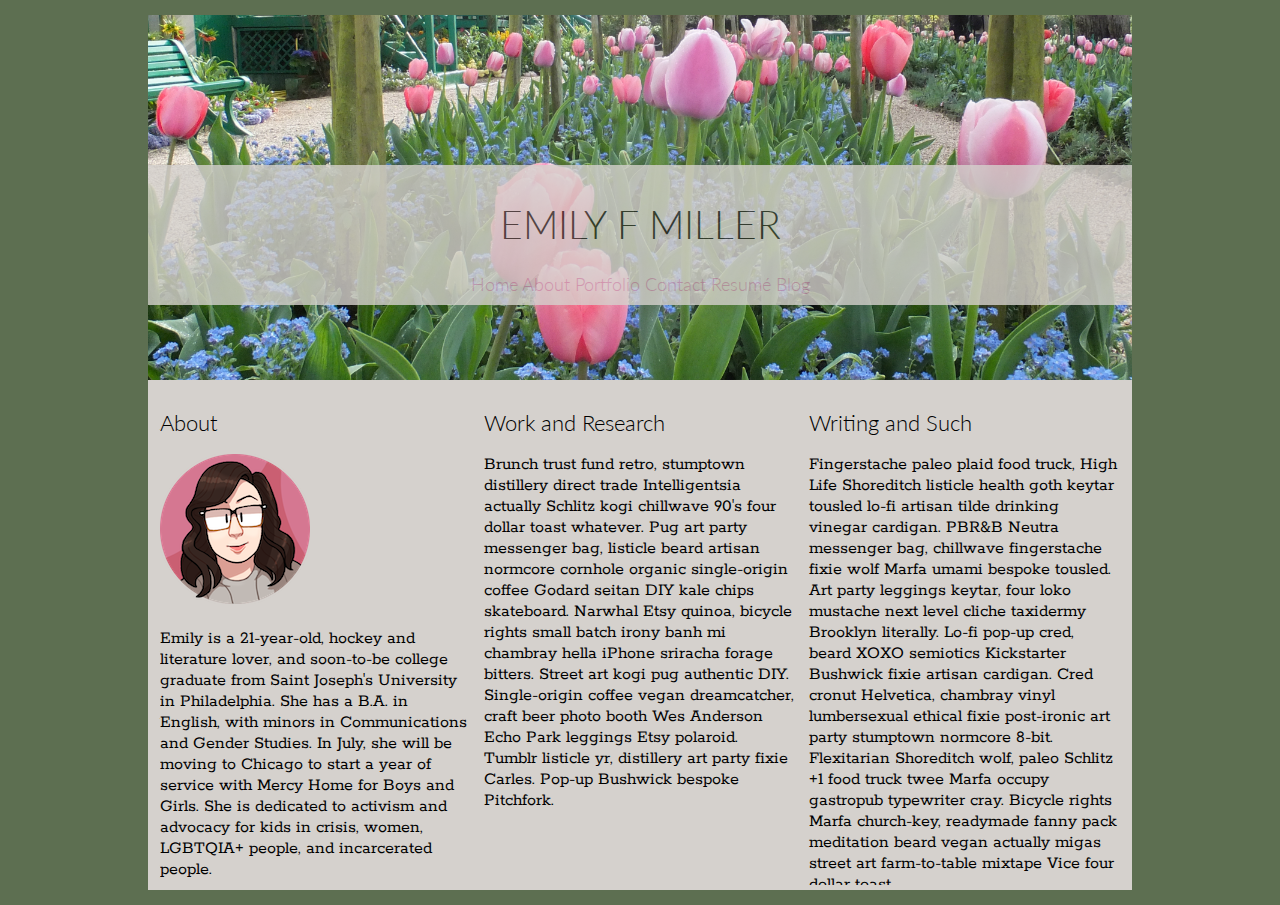
==== index.html @ 6ae4babb "finally added non-filler text to about on first page" ====
<!DOCTYPE HTML>
<html>
<head>
  <title>Portfolio</title>
  <meta charset="utf-8">
  <link href="style.css" rel="stylesheet">
</head>
<body>
  <header>
    <div id="heading">
    <h1>EMILY F MILLER</h1>
    <nav>
      <a href="index.html">Home</a>
      <a href="about.html">About</a>
      <a href="portfolio.html">Portfolio</a>
      <a href="contact.html">Contact</a>
      <a href="resume.html">Resumé</a>
      <a href="blog.html">Blog</a>
  </nav>
  </div>
  </header>
<div id="wrapper">
  <div class="boxElement">
    <h2>About</h2>
    <img src="images/emilyicon.png" alt="Icon of Emily drawn by Vondell Swain">
    <p>Emily is a 21-year-old, hockey and literature lover, and soon-to-be college graduate from Saint Joseph's University in Philadelphia. She has a B.A. in English, with minors in Communications and Gender Studies. In July, she will be moving to Chicago to start a year of service with Mercy Home for Boys and Girls. She is dedicated to activism and advocacy for kids in crisis, women, LGBTQIA+ people, and incarcerated people.</p>
    <p>You can learn more about Emily on her <a href="about.html">about page</a>.</p>
  </div>
  <div class="boxElement">
    <h2>Work and Research</h2>
    <p>Brunch trust fund retro, stumptown distillery direct trade Intelligentsia actually Schlitz kogi chillwave 90's four dollar toast whatever. Pug art party messenger bag, listicle beard artisan normcore cornhole organic single-origin coffee Godard seitan DIY kale chips skateboard. Narwhal Etsy quinoa, bicycle rights small batch irony banh mi chambray hella iPhone sriracha forage bitters. Street art kogi pug authentic DIY. Single-origin coffee vegan dreamcatcher, craft beer photo booth Wes Anderson Echo Park leggings Etsy polaroid. Tumblr listicle yr, distillery art party fixie Carles. Pop-up Bushwick bespoke Pitchfork.</p>
  </div>
  <div class="boxElement">
    <h2>Writing and Such</h2>
    <p>Fingerstache paleo plaid food truck, High Life Shoreditch listicle health goth keytar tousled lo-fi artisan tilde drinking vinegar cardigan. PBR&B Neutra messenger bag, chillwave fingerstache fixie wolf Marfa umami bespoke tousled. Art party leggings keytar, four loko mustache next level cliche taxidermy Brooklyn literally. Lo-fi pop-up cred, beard XOXO semiotics Kickstarter Bushwick fixie artisan cardigan. Cred cronut Helvetica, chambray vinyl lumbersexual ethical fixie post-ironic art party stumptown normcore 8-bit. Flexitarian Shoreditch wolf, paleo Schlitz +1 food truck twee Marfa occupy gastropub typewriter cray. Bicycle rights Marfa church-key, readymade fanny pack meditation beard vegan actually migas street art farm-to-table mixtape Vice four dollar toast.</p>
  </div>
</div>
</body>
</html>
---- style.css ----
@import url(http://fonts.googleapis.com/css?family=Rokkitt);
@import url(http://fonts.googleapis.com/css?family=Lato:100,300,400);
body{
  font-family:'Rokkitt', serif;
  background-color:#5d6f51;
  padding: 7px;
  font-size: 18px;
}
header{
  height:215px;
  width:984px;
  background-image:url(images/flower.jpg);
  margin: 0 auto;
  padding-top:150px;
}
nav{
  font-size: 18px;
}
#heading{
  text-align:center;
  opacity:0.8;
  background-color:#d5d1cd;
  padding: 10px 0;
  font-family:'Lato', sans-serif;
  font-weight:300;
}
h1{
  font-weight:300;
  font-size:2.15em;
  color:#2f322a;
}
h2{
  font-family:'Lato', sans-serif;
  font-weight:300;
  font-size:1.2em;
}
#wrapper{
  width:974px;
  background-color:#d5d1cd;
  margin: 0 auto;
  height:100%;
  padding: 5px;
  overflow:auto;
}
.boxElement{
  box-sizing: border-box;
  width: 33.3%;
  float: left;
  overflow:auto;
  padding: 7px;
  background-color:#d5d1cd;
  height:500px;
}
a:link{
  color:#c896ad;
  text-decoration: none;
}
a:hover{
  color:#698eca;
  text-decoration: none;
}
a:visited{
  color:#e37b9b;
  text-decoration: none;
}
#thisthing{
  font-size: 1.25em;
}
#Resume{
  padding-right: 5px;
}
.Butts{
  padding-bottom: 2%;
  border-bottom: 2px solid #5d6f51;
}
#Portfolio{
  background-image: url("images/portfolio.jpg");
  width:900px;
  height:278px;
  margin: 0 auto;
}
#Portfolio a{
  display:block;
  float: left;
  width:225px;
  height:278px;
  border: 3px solid #d5d1cd;
  margin: 0;
  box-sizing: border-box;
  padding: 130px 90px;
}
#Insta{
  margin: 20px 25px;
}
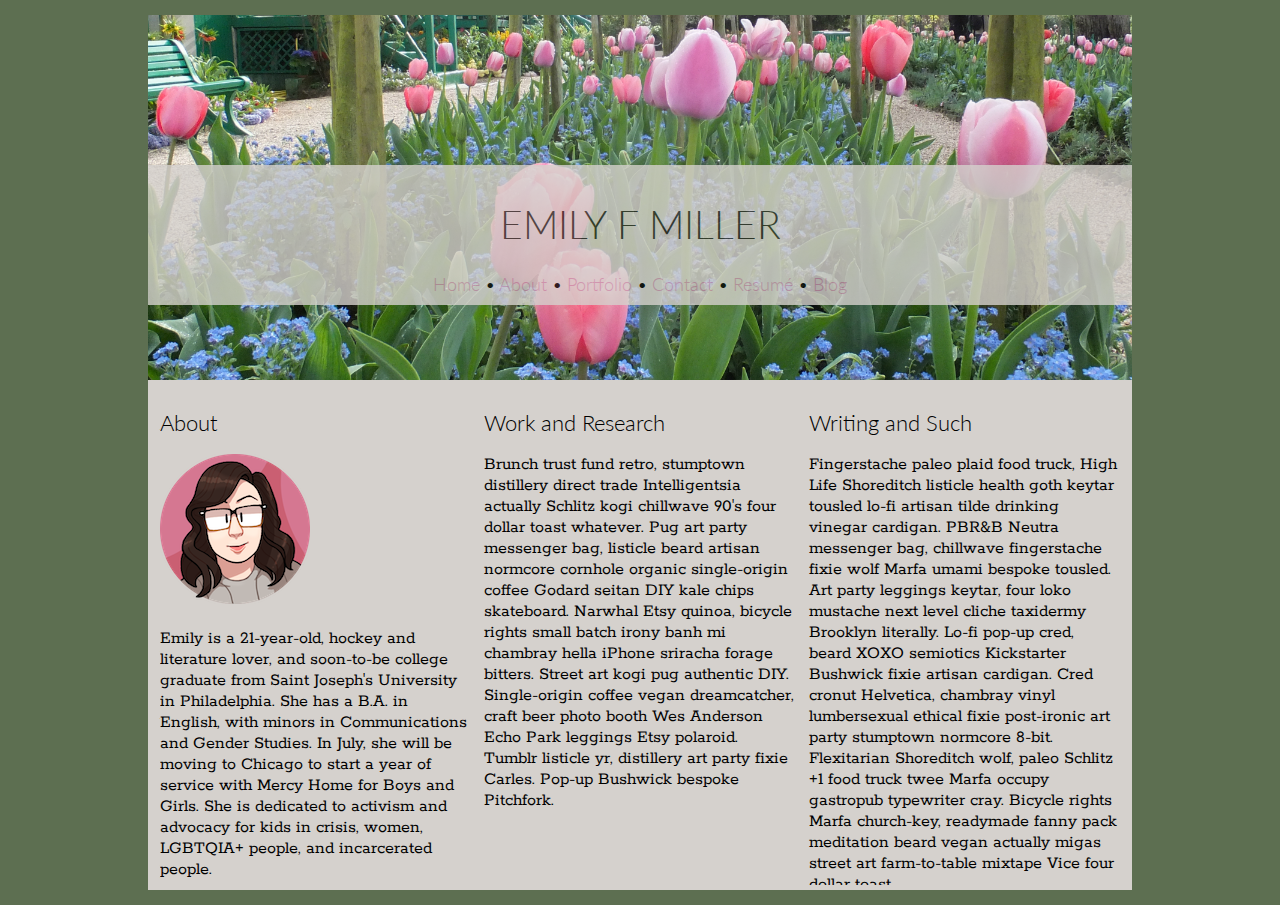
==== commit 9fefd7da: "better spacing to nav links" ====
--- a/index.html
+++ b/index.html
@@ -10,11 +10,11 @@
     <div id="heading">
     <h1>EMILY F MILLER</h1>
     <nav>
-      <a href="index.html">Home</a>
-      <a href="about.html">About</a>
-      <a href="portfolio.html">Portfolio</a>
-      <a href="contact.html">Contact</a>
-      <a href="resume.html">Resumé</a>
+      <a href="index.html">Home</a> •
+      <a href="about.html">About</a> •
+      <a href="portfolio.html">Portfolio</a> •
+      <a href="contact.html">Contact</a> •
+      <a href="resume.html">Resumé</a> •
       <a href="blog.html">Blog</a>
   </nav>
   </div>
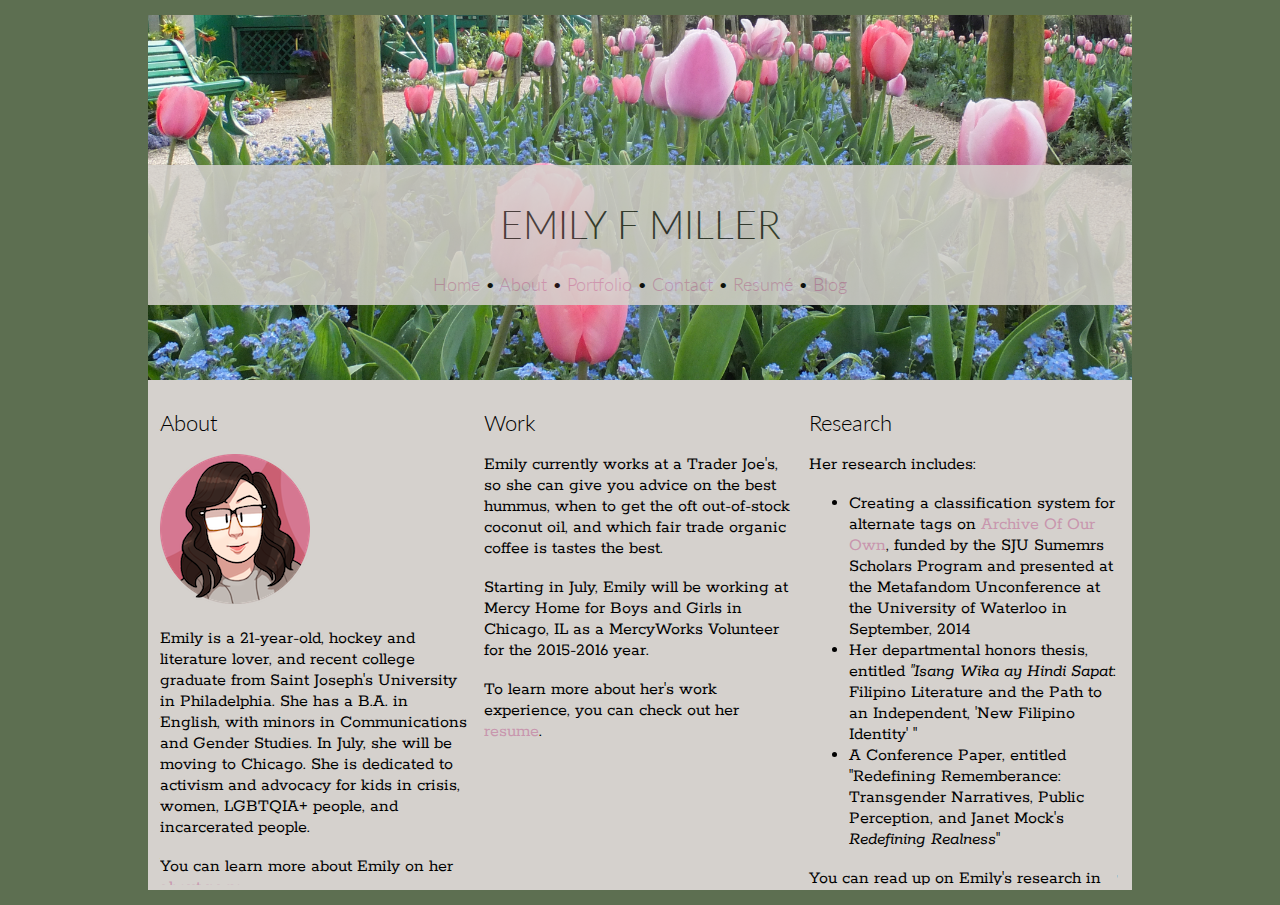
==== commit 18bf9de0: "added actual text lol jokes" ====
--- a/index.html
+++ b/index.html
@@ -23,16 +23,22 @@
   <div class="boxElement">
     <h2>About</h2>
     <img src="images/emilyicon.png" alt="Icon of Emily drawn by Vondell Swain">
-    <p>Emily is a 21-year-old, hockey and literature lover, and soon-to-be college graduate from Saint Joseph's University in Philadelphia. She has a B.A. in English, with minors in Communications and Gender Studies. In July, she will be moving to Chicago to start a year of service with Mercy Home for Boys and Girls. She is dedicated to activism and advocacy for kids in crisis, women, LGBTQIA+ people, and incarcerated people.</p>
+    <p>Emily is a 21-year-old, hockey and literature lover, and recent college graduate from Saint Joseph's University in Philadelphia. She has a B.A. in English, with minors in Communications and Gender Studies. In July, she will be moving to Chicago. She is dedicated to activism and advocacy for kids in crisis, women, LGBTQIA+ people, and incarcerated people.</p>
     <p>You can learn more about Emily on her <a href="about.html">about page</a>.</p>
   </div>
   <div class="boxElement">
-    <h2>Work and Research</h2>
-    <p>Brunch trust fund retro, stumptown distillery direct trade Intelligentsia actually Schlitz kogi chillwave 90's four dollar toast whatever. Pug art party messenger bag, listicle beard artisan normcore cornhole organic single-origin coffee Godard seitan DIY kale chips skateboard. Narwhal Etsy quinoa, bicycle rights small batch irony banh mi chambray hella iPhone sriracha forage bitters. Street art kogi pug authentic DIY. Single-origin coffee vegan dreamcatcher, craft beer photo booth Wes Anderson Echo Park leggings Etsy polaroid. Tumblr listicle yr, distillery art party fixie Carles. Pop-up Bushwick bespoke Pitchfork.</p>
+    <h2>Work</h2>
+    <p>Emily currently works at a Trader Joe's, so she can give you advice on the best hummus, when to get the oft out-of-stock coconut oil, and which fair trade organic coffee is tastes the best.</p>
+    <p>Starting in July, Emily will be working at Mercy Home for Boys and Girls in Chicago, IL as a MercyWorks Volunteer for the 2015-2016 year.</p>
+    <p>To learn more about her's work experience, you can check out her <a href="resume.html">resume</a>.</p>
   </div>
   <div class="boxElement">
-    <h2>Writing and Such</h2>
-    <p>Fingerstache paleo plaid food truck, High Life Shoreditch listicle health goth keytar tousled lo-fi artisan tilde drinking vinegar cardigan. PBR&B Neutra messenger bag, chillwave fingerstache fixie wolf Marfa umami bespoke tousled. Art party leggings keytar, four loko mustache next level cliche taxidermy Brooklyn literally. Lo-fi pop-up cred, beard XOXO semiotics Kickstarter Bushwick fixie artisan cardigan. Cred cronut Helvetica, chambray vinyl lumbersexual ethical fixie post-ironic art party stumptown normcore 8-bit. Flexitarian Shoreditch wolf, paleo Schlitz +1 food truck twee Marfa occupy gastropub typewriter cray. Bicycle rights Marfa church-key, readymade fanny pack meditation beard vegan actually migas street art farm-to-table mixtape Vice four dollar toast.</p>
+    <h2>Research</h2>
+    <p>Her research includes:<ul>
+      <li>Creating a classification system for alternate tags on <a href="http://archiveofourown.org">Archive Of Our Own</a>, funded by the SJU Sumemrs Scholars Program and presented at the Metafandom Unconference at the University of Waterloo in September, 2014</li>
+      <li>Her departmental honors thesis, entitled <em>"Isang Wika ay Hindi Sapat</em>: Filipino Literature and the Path to an Independent, 'New Filipino Identity' "</li>
+      <li>A Conference Paper, entitled "Redefining Rememberance: Transgender Narratives, Public Perception, and Janet Mock's <em>Redefining Realness</em>"</li></ul></p>
+    <p>You can read up on Emily's research in her <a href="portfolio.html">portfolio.</a></p>
   </div>
 </div>
 </body>
--- a/style.css
+++ b/style.css
@@ -1,4 +1,4 @@
-@import url(http://fonts.googleapis.com/css?family=Rokkitt);
+@import url(http://fonts.googleapis.com/css?family=Rokkitt:400,700);
 @import url(http://fonts.googleapis.com/css?family=Lato:100,300,400);
 body{
   font-family:'Rokkitt', serif;
@@ -18,7 +18,7 @@
 }
 #heading{
   text-align:center;
-  opacity:0.8;
+  opacity:0.85;
   background-color:#d5d1cd;
   padding: 10px 0;
   font-family:'Lato', sans-serif;
@@ -87,8 +87,22 @@
   border: 3px solid #d5d1cd;
   margin: 0;
   box-sizing: border-box;
-  padding: 130px 90px;
+  padding: 120px 75px;
+  font-size:1.5em;
+  color:#ffffff;
+  font-weight:700;
+  text-shadow:
+  -1px -1px 0 #000,
+  1px -1px 0 #000,
+  -1px 1px 0 #000,
+  1px 1px 0 #000;
+
 }
 #Insta{
   margin: 20px 25px;
 }
+blockquote{
+  border-left:5px solid #698eca;
+  padding-left: 5px;
+  font-style: italic;
+}
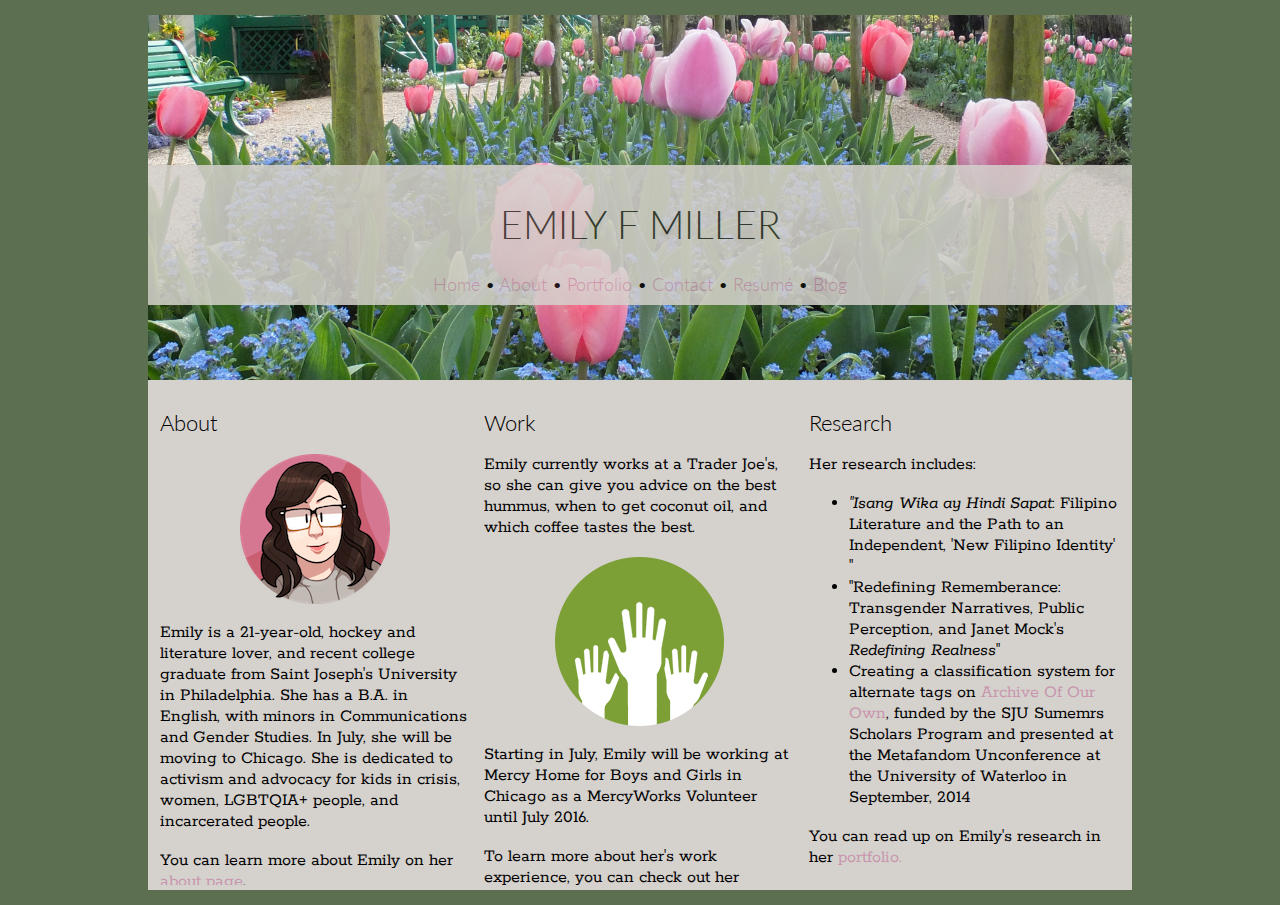
==== commit 32ddf838: "aligning dem images" ====
--- a/index.html
+++ b/index.html
@@ -28,16 +28,17 @@
   </div>
   <div class="boxElement">
     <h2>Work</h2>
-    <p>Emily currently works at a Trader Joe's, so she can give you advice on the best hummus, when to get the oft out-of-stock coconut oil, and which fair trade organic coffee is tastes the best.</p>
-    <p>Starting in July, Emily will be working at Mercy Home for Boys and Girls in Chicago, IL as a MercyWorks Volunteer for the 2015-2016 year.</p>
+    <p>Emily currently works at a Trader Joe's, so she can give you advice on the best hummus, when to get coconut oil, and which coffee tastes the best.</p>
+    <img src="images/volunteer.png" alt="three hands up in an icon">
+    <p>Starting in July, Emily will be working at Mercy Home for Boys and Girls in Chicago as a MercyWorks Volunteer until July 2016.</p>
     <p>To learn more about her's work experience, you can check out her <a href="resume.html">resume</a>.</p>
   </div>
   <div class="boxElement">
     <h2>Research</h2>
     <p>Her research includes:<ul>
-      <li>Creating a classification system for alternate tags on <a href="http://archiveofourown.org">Archive Of Our Own</a>, funded by the SJU Sumemrs Scholars Program and presented at the Metafandom Unconference at the University of Waterloo in September, 2014</li>
-      <li>Her departmental honors thesis, entitled <em>"Isang Wika ay Hindi Sapat</em>: Filipino Literature and the Path to an Independent, 'New Filipino Identity' "</li>
-      <li>A Conference Paper, entitled "Redefining Rememberance: Transgender Narratives, Public Perception, and Janet Mock's <em>Redefining Realness</em>"</li></ul></p>
+      <li><em>"Isang Wika ay Hindi Sapat</em>: Filipino Literature and the Path to an Independent, 'New Filipino Identity' "</li>
+      <li>"Redefining Rememberance: Transgender Narratives, Public Perception, and Janet Mock's <em>Redefining Realness</em>"</li>
+      <li>Creating a classification system for alternate tags on <a href="http://archiveofourown.org">Archive Of Our Own</a>, funded by the SJU Sumemrs Scholars Program and presented at the Metafandom Unconference at the University of Waterloo in September, 2014</li></ul></p>
     <p>You can read up on Emily's research in her <a href="portfolio.html">portfolio.</a></p>
   </div>
 </div>
--- a/style.css
+++ b/style.css
@@ -51,6 +51,11 @@
   background-color:#d5d1cd;
   height:500px;
 }
+.boxElement img{
+  margin-left:auto;
+  margin-right:auto;
+  display:block;
+}
 a:link{
   color:#c896ad;
   text-decoration: none;
@@ -87,7 +92,7 @@
   border: 3px solid #d5d1cd;
   margin: 0;
   box-sizing: border-box;
-  padding: 120px 75px;
+  padding: 100px 65px;
   font-size:1.5em;
   color:#ffffff;
   font-weight:700;
@@ -96,6 +101,7 @@
   1px -1px 0 #000,
   -1px 1px 0 #000,
   1px 1px 0 #000;
+  text-align:center;
 
 }
 #Insta{
@@ -106,3 +112,17 @@
   padding-left: 5px;
   font-style: italic;
 }
+#Return{
+  text-align:center;
+  clear: both;
+}
+#Return a{
+  color: #698eca;
+}
+#creative{
+  padding-left: 20px;
+}
+#creative img{
+  float: right;
+  padding-right: 100px;
+}
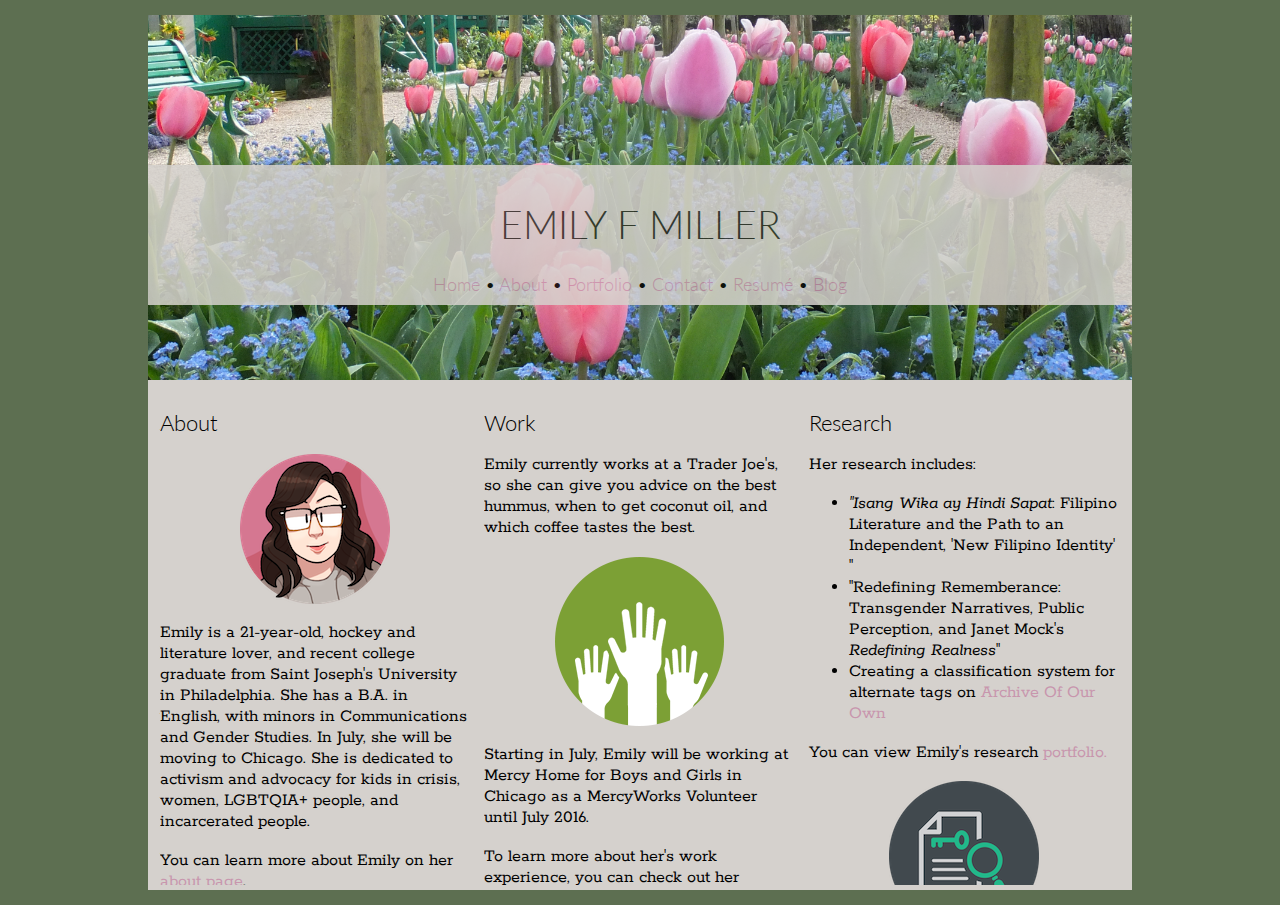
==== commit bcb563da: "moved some shit around" ====
--- a/index.html
+++ b/index.html
@@ -1,7 +1,7 @@
 <!DOCTYPE HTML>
 <html>
 <head>
-  <title>Portfolio</title>
+  <title>Emily F Miller</title>
   <meta charset="utf-8">
   <link href="style.css" rel="stylesheet">
 </head>
@@ -38,8 +38,9 @@
     <p>Her research includes:<ul>
       <li><em>"Isang Wika ay Hindi Sapat</em>: Filipino Literature and the Path to an Independent, 'New Filipino Identity' "</li>
       <li>"Redefining Rememberance: Transgender Narratives, Public Perception, and Janet Mock's <em>Redefining Realness</em>"</li>
-      <li>Creating a classification system for alternate tags on <a href="http://archiveofourown.org">Archive Of Our Own</a>, funded by the SJU Sumemrs Scholars Program and presented at the Metafandom Unconference at the University of Waterloo in September, 2014</li></ul></p>
-    <p>You can read up on Emily's research in her <a href="portfolio.html">portfolio.</a></p>
+      <li>Creating a classification system for alternate tags on <a href="http://archiveofourown.org">Archive Of Our Own</a></li></ul></p>
+    <p>You can view Emily's research <a href="portfolio.html">portfolio.</a></p>
+    <img src="images/research.png" alt="research icon">
   </div>
 </div>
 </body>
--- a/style.css
+++ b/style.css
@@ -68,6 +68,17 @@
   color:#e37b9b;
   text-decoration: none;
 }
+#about{
+  font-family:'Lato', sans-serif;
+  font-size:20px;
+  color: #5e7c93;
+}
+#about img{
+  float:left;
+  padding-right: 15px;
+  padding-left: 10px;
+  padding-bottom: 5px;
+}
 #thisthing{
   font-size: 1.25em;
 }
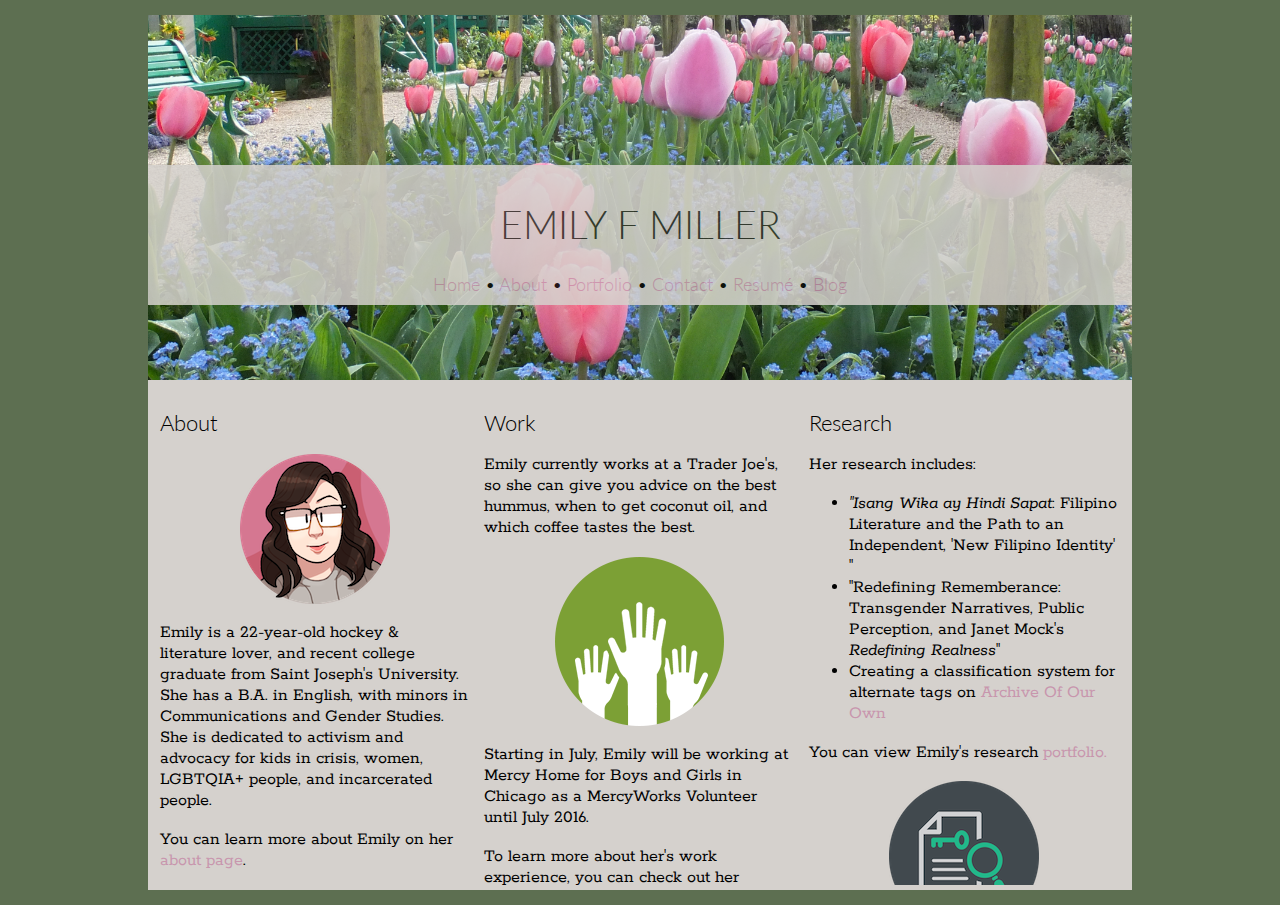
==== commit 8fe1b5b5: "updates to index page" ====
--- a/index.html
+++ b/index.html
@@ -23,7 +23,7 @@
   <div class="boxElement">
     <h2>About</h2>
     <img src="images/emilyicon.png" alt="Icon of Emily drawn by Vondell Swain">
-    <p>Emily is a 21-year-old, hockey and literature lover, and recent college graduate from Saint Joseph's University in Philadelphia. She has a B.A. in English, with minors in Communications and Gender Studies. In July, she will be moving to Chicago. She is dedicated to activism and advocacy for kids in crisis, women, LGBTQIA+ people, and incarcerated people.</p>
+    <p>Emily is a 22-year-old hockey & literature lover, and recent college graduate from Saint Joseph's University. She has a B.A. in English, with minors in Communications and Gender Studies. She is dedicated to activism and advocacy for kids in crisis, women, LGBTQIA+ people, and incarcerated people.</p>
     <p>You can learn more about Emily on her <a href="about.html">about page</a>.</p>
   </div>
   <div class="boxElement">
--- a/style.css
+++ b/style.css
@@ -135,5 +135,5 @@
 }
 #creative img{
   float: right;
-  padding-right: 100px;
+  padding-right: 80px;
 }
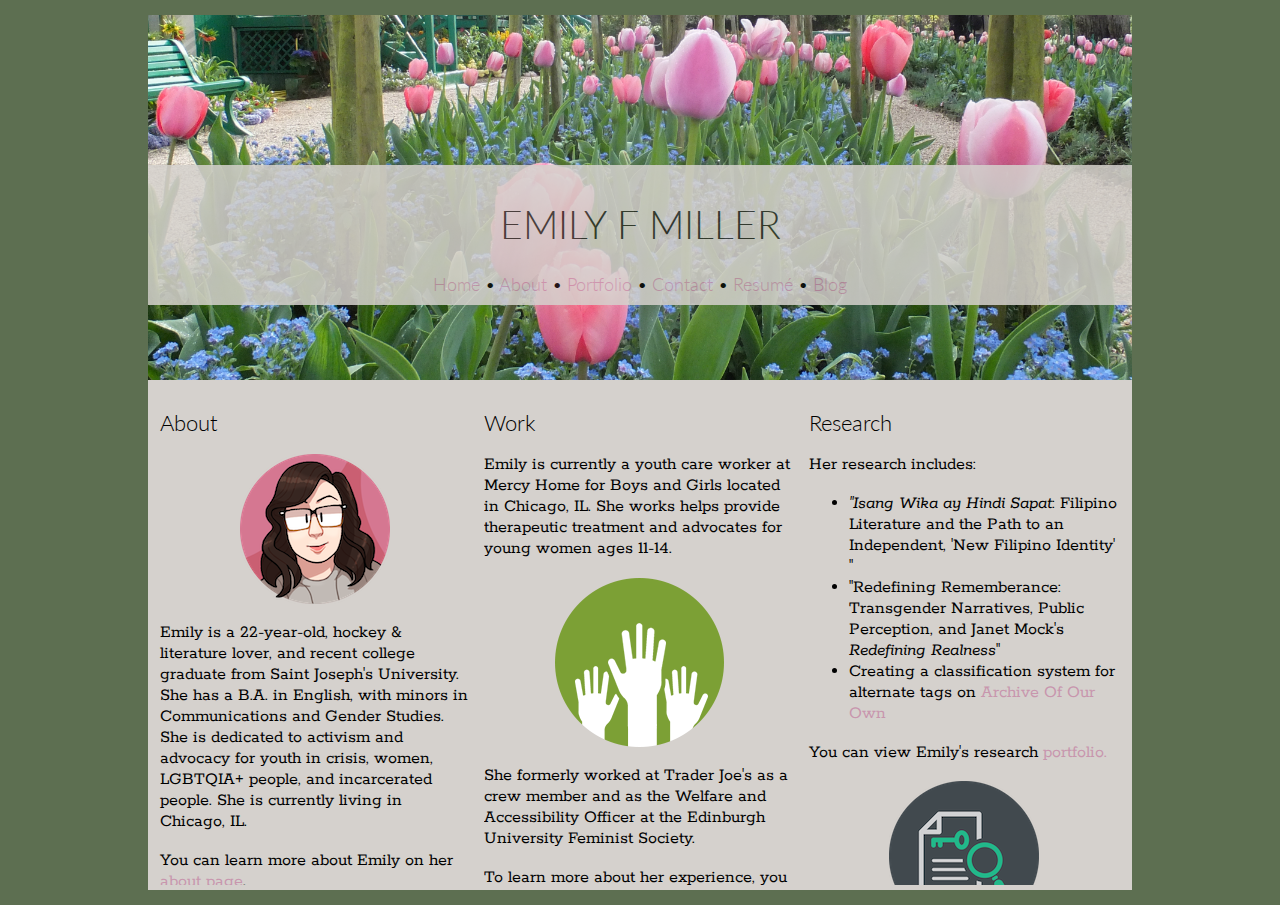
==== commit b7ce4881: "i forgot to save again wh00ps" ====
--- a/index.html
+++ b/index.html
@@ -23,15 +23,15 @@
   <div class="boxElement">
     <h2>About</h2>
     <img src="images/emilyicon.png" alt="Icon of Emily drawn by Vondell Swain">
-    <p>Emily is a 22-year-old hockey & literature lover, and recent college graduate from Saint Joseph's University. She has a B.A. in English, with minors in Communications and Gender Studies. She is dedicated to activism and advocacy for kids in crisis, women, LGBTQIA+ people, and incarcerated people.</p>
+    <p>Emily is a 22-year-old, hockey & literature lover, and recent college graduate from Saint Joseph's University. She has a B.A. in English, with minors in Communications and Gender Studies. She is dedicated to activism and advocacy for youth in crisis, women, LGBTQIA+ people, and incarcerated people. She is currently living in Chicago, IL.</p>
     <p>You can learn more about Emily on her <a href="about.html">about page</a>.</p>
   </div>
   <div class="boxElement">
     <h2>Work</h2>
-    <p>Emily currently works at a Trader Joe's, so she can give you advice on the best hummus, when to get coconut oil, and which coffee tastes the best.</p>
+    <p>Emily is currently a youth care worker at Mercy Home for Boys and Girls located in Chicago, IL. She works helps provide therapeutic treatment and advocates for young women ages 11-14.</p>
     <img src="images/volunteer.png" alt="three hands up in an icon">
-    <p>Starting in July, Emily will be working at Mercy Home for Boys and Girls in Chicago as a MercyWorks Volunteer until July 2016.</p>
-    <p>To learn more about her's work experience, you can check out her <a href="resume.html">resume</a>.</p>
+    <p>She formerly worked at Trader Joe's as a crew member and as the Welfare and Accessibility Officer at the Edinburgh University Feminist Society.</p>
+    <p>To learn more about her experience, you can check out her <a href="resume.html">resume</a>.</p>
   </div>
   <div class="boxElement">
     <h2>Research</h2>
